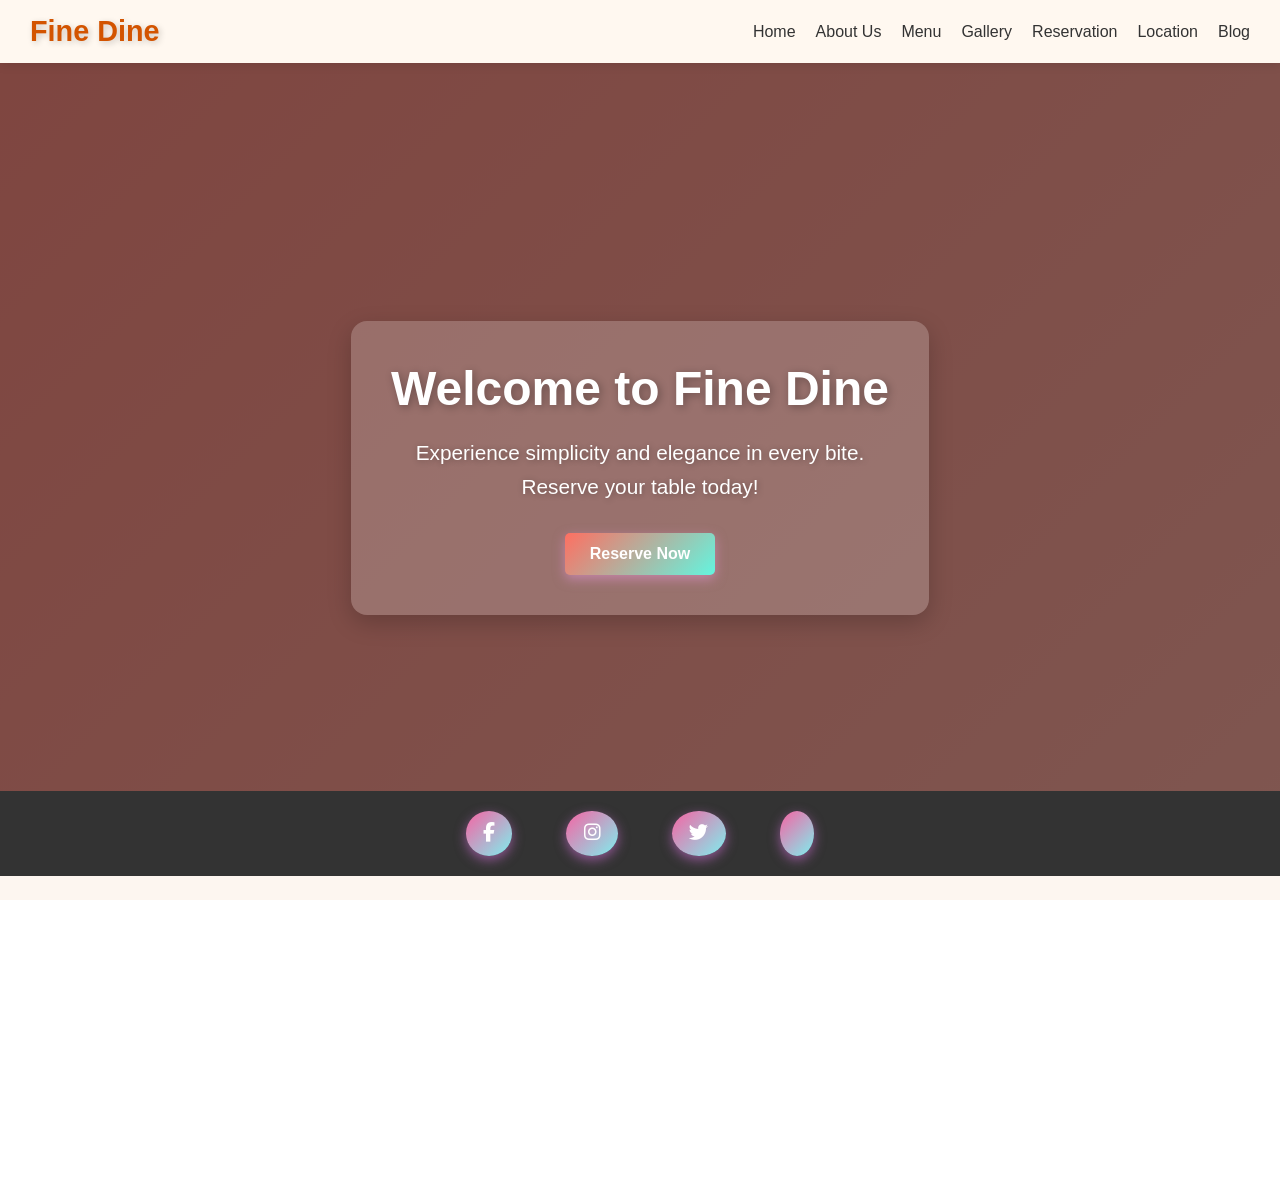
==== project BYTEXL/fine-Dine/index.html @ 953bb9e2 "Add files via upload" ====
<!DOCTYPE html>
<html lang="en">
<head>
  <meta charset="UTF-8" />
  <meta name="viewport" content="width=device-width, initial-scale=1" />
  <title>Fine Dine | Home</title>
  <link rel="stylesheet" href="https://cdnjs.cloudflare.com/ajax/libs/font-awesome/6.4.2/css/all.min.css" />
  <link rel="stylesheet" href="css/styles.css" />
  <style>
    body {
      margin: 0;
      font-family: 'Segoe UI', sans-serif;
      background-color: #fff;
      color: #333;
    }
    .navbar {
      display: flex;
      justify-content: space-between;
      align-items: center;
      background-color: #fff8f0;
      padding: 15px 30px;
      box-shadow: 0 2px 10px rgba(0,0,0,0.1);
      position: sticky;
      top: 0;
      z-index: 10;
    }
    .logo {
      font-size: 1.8rem;
      font-weight: bold;
      color: #d35400;
    }
    .nav-links {
      list-style: none;
      display: flex;
      gap: 20px;
    }
    .nav-links li a {
      text-decoration: none;
      color: #333;
      font-weight: 500;
    }
    .nav-links li a:hover {
      color: #d35400;
    }

    .hero {
      background: url('images/hero.jpg') center/cover no-repeat;
      height: 90vh;
      display: flex;
      align-items: center;
      justify-content: center;
      text-align: center;
      color: white;
      position: relative;
    }
    .hero::after {
      content: '';
      position: absolute;
      top: 0; left: 0;
      width: 100%;
      height: 100%;
      background: rgba(0,0,0,0.5);
    }
    .hero-content {
      position: relative;
      z-index: 1;
      max-width: 700px;
    }
    .hero h1 {
      font-size: 3rem;
      margin-bottom: 20px;
    }
    .hero p {
      font-size: 1.3rem;
      margin-bottom: 30px;
    }
    .book-btn {
      background-color: #d35400;
      color: white;
      padding: 12px 25px;
      font-size: 1rem;
      border: none;
      border-radius: 5px;
      text-decoration: none;
    }
    .book-btn:hover {
      background-color: #e67e22;
    }

    .featured-menu {
      padding: 50px 20px;
      text-align: center;
      background-color: #fdf6f0;
    }
    .featured-menu h2 {
      font-size: 2rem;
      margin-bottom: 30px;
      color: #d35400;
    }
    .menu-preview {
      display: flex;
      flex-wrap: wrap;
      justify-content: center;
      gap: 30px;
    }
    .menu-item {
      width: 260px;
      background-color: white;
      border-radius: 10px;
      overflow: hidden;
      box-shadow: 0 2px 10px rgba(0,0,0,0.1);
    }
    .menu-item img {
      width: 100%;
      height: 180px;
      object-fit: cover;
    }
    .menu-item h3 {
      margin: 10px 0 5px;
    }
    .menu-item p {
      margin-bottom: 10px;
      color: #d35400;
    }

    .social-footer {
      background-color: #333;
      padding: 20px 0;
      text-align: center;
    }
    .social-icon {
      color: white;
      margin: 0 15px;
      font-size: 1.2rem;
      text-decoration: none;
    }
    .social-icon:hover {
      color: #d35400;
    }
  </style>
</head>
<body>

  <!-- NAVBAR -->
  <nav class="navbar">
    <div class="logo">Fine Dine</div>
    <ul class="nav-links">
      <li><a href="index.html" class="active">Home</a></li>
      <li><a href="about.html">About Us</a></li>
      <li><a href="menu.html">Menu</a></li>
      <li><a href="gallery.html">Gallery</a></li>
      <li><a href="reservation.html">Reservation</a></li>
      <li><a href="location.html">Location</a></li>
      <li><a href="blog.html">Blog</a></li>
    </ul>
  </nav>

  <!-- HERO -->
  <section class="hero">
    <div class="hero-content">
      <h1>Welcome to Fine Dine</h1>
      <p>Experience simplicity and elegance in every bite.<br>Reserve your table today!</p>
      <a href="reservation.html" class="book-btn">Reserve Now</a>
    </div>
  </section>

  <section class="featured-menu">
    <h2>Customer Favorites</h2>
    <div class="menu-preview">
      <div class="menu-item">
        <img src="images/pasta.jpg" alt="Pasta Alfredo">
        <h3>Pasta Alfredo</h3>
        <p>₹350</p>
      </div>
      <div class="menu-item">
        <img src="images/pizza.jpg" alt="Margherita Pizza">
        <h3>Margherita Pizza</h3>
        <p>₹450</p>
      </div>
      <div class="menu-item">
        <img src="images/burger.jpg" alt="Cheese Burger">
        <h3>Cheese Burger</h3>
        <p>₹220</p>
      </div>
    </div>
    <br />
    <a href="menu.html" class="book-btn">View Full Menu</a>
  </section>

  <footer class="social-footer">
    <a href="#" class="social-icon"><i class="fab fa-facebook-f"></i></a>
    <a href="#" class="social-icon"><i class="fab fa-instagram"></i></a>
    <a href="#" class="social-icon"><i class="fab fa-twitter"></i></a>
    <a href="#" class="social-icon"><i class="fab fa-tripadvisor"></i></a>
  </footer>

</body>
</html>
---- project BYTEXL/fine-Dine/css/styles.css ----
* {
  margin: 0;
  padding: 0;
  box-sizing: border-box;
}
body, html {
  height: 100%;
  width: 100%;
  font-family: 'Poppins', sans-serif;
  color: #333;
  background: linear-gradient(135deg, rgba(255, 111, 97, 0.8), rgba(255, 154, 139, 0.8)), 
              url('https://images.unsplash.com/photo-1504674900247-0877df9cc836?auto=format&fit=crop&w=1500&q=80') no-repeat center center fixed;
  background-size: cover;
  min-height: 100vh;
  position: relative;
  overflow-x: hidden;
  scroll-behavior: smooth;
}

.navbar {
  width: 100%;
  padding: 1rem 6%;
  display: flex;
  justify-content: space-between;
  align-items: center;
  background: rgba(255, 255, 255, 0.9);
  box-shadow: 0 4px 12px rgba(0, 0, 0, 0.1);
  position: fixed;
  top: 0;
  left: 0;
  z-index: 10;
  backdrop-filter: blur(10px);
  animation: fadeInDown 1s ease-in-out;
}
.logo {
  font-size: 1.8rem;
  font-weight: bold;
  color: #ff6f61;
  text-shadow: 2px 2px 6px rgba(0, 0, 0, 0.2);
  transition: transform 0.3s ease;
}
.logo:hover {
  transform: scale(1.1);
}
.nav-links {
  list-style: none;
  display: flex;
  gap: 1.5rem;
}
.nav-links a {
  color: #333;
  text-decoration: none;
  font-weight: 500;
  position: relative;
  padding: 0.3em 0;
  transition: color 0.3s, transform 0.3s;
}
.nav-links a:hover {
  color: #ff6f61;
  transform: translateY(-3px);
}
.nav-links a::after {
  content: '';
  position: absolute;
  left: 0;
  right: 0;
  bottom: -2px;
  height: 2px;
  background: #fa6a54;
  width: 0%;
  transition: width 0.3s;
}
.nav-links a:hover::after {
  width: 100%;
}

.hero {
  display: flex;
  align-items: center;
  justify-content: center;
  height: 100vh;
  text-align: center;
  background: linear-gradient(135deg, #ff6f61, #ff9a8b);
  color: #fff;
  animation: fadeIn 1.5s ease-in-out;
}
.hero-content {
  background: rgba(255, 255, 255, 0.2);
  padding: 2.5rem;
  border-radius: 16px;
  box-shadow: 0 8px 24px rgba(0, 0, 0, 0.2);
  max-width: 600px;
  margin: 0 auto;
  animation: slideUp 1.5s ease-in-out;
}
.hero-content h1 {
  font-size: 2.5rem;
  color: #fff;
  margin-bottom: 1rem;
  text-shadow: 2px 2px 8px rgba(0, 0, 0, 0.3);
}
.hero-content p {
  font-size: 1.2rem;
  line-height: 1.6;
  margin-bottom: 1.5rem;
  color: #fff;
  text-shadow: 1px 1px 6px rgba(0, 0, 0, 0.3);
}
.book-btn {
  display: inline-block;
  background: linear-gradient(135deg, #ff6f61, #63f5df);
  color: #fff;
  padding: 0.8em 2em;
  border-radius: 24px;
  font-size: 1rem;
  font-weight: bold;
  text-decoration: none;
  transition: background 0.3s, transform 0.3s, box-shadow 0.3s;
  box-shadow: 0 4px 12px rgba(239, 153, 226, 0.5);
}
.book-btn:hover {
  background: linear-gradient(135deg, #5f1959, #ff6f61);
  transform: translateY(-5px);
  box-shadow: 0 6px 18px rgba(238, 238, 129, 0.7);
}

.social-footer {
  position: fixed;
  left: 0;
  right: 0;
  bottom: 1.5rem;
  display: flex;
  justify-content: center;
  align-items: center;
  gap: 1.5rem;
  animation: fadeInUp 1.5s ease-in-out;
}
.social-icon {
  color: #fff;
  background: linear-gradient(135deg, #f763a3, #7eefef);
  font-size: 1.5rem;
  padding: 0.6em 0.9em;
  border-radius: 50%;
  text-align: center;
  transition: transform 0.3s, box-shadow 0.3s;
  box-shadow: 0 4px 12px rgba(235, 121, 243, 0.5);
}
.social-icon:hover {
  transform: scale(1.2);
  box-shadow: 0 6px 18px rgba(84, 236, 231, 0.7);
}

@keyframes fadeIn {
  from {
    opacity: 0;
  }
  to {
    opacity: 1;
  }
}
@keyframes fadeInDown {
  from {
    opacity: 0;
    transform: translateY(-20px);
  }
  to {
    opacity: 1;
    transform: translateY(0);
  }
}
@keyframes fadeInUp {
  from {
    opacity: 0;
    transform: translateY(20px);
  }
  to {
    opacity: 1;
    transform: translateY(0);
  }
}
@keyframes slideUp {
  from {
    opacity: 0;
    transform: translateY(50px);
  }
  to {
    opacity: 1;
    transform: translateY(0);
  }
}

@media (max-width: 950px) {
  .nav-links {
    gap: 1rem;
  }
  .navbar {
    padding: 0.8rem 4%;
  }
}
@media (max-width: 700px) {
  .navbar {
    flex-direction: column;
    gap: 0.5rem;
    align-items: flex-start;
  }
  .logo {
    font-size: 1.5rem;
  }
  .nav-links {
    flex-wrap: wrap;
    gap: 0.5rem;
  }
  .hero-content {
    max-width: 90%;
    padding: 1.5rem;
  }
  .hero-content h1 {
    font-size: 1.8rem;
  }
}
@media (max-width: 550px) {
  .navbar {
    padding: 0.5rem 2%;
  }
  .nav-links {
    gap: 0.3rem;
  }
  .social-footer {
    bottom: 1rem;
    gap: 1rem;
  }
}
@keyframes backgroundFade {
  0% {
    background: linear-gradient(135deg, rgba(194, 165, 162, 0.8), rgba(255, 154, 139, 0.8)), 
                url('https://images.unsplash.com/photo-1504674900247-0877df9cc836?auto=format&fit=crop&w=1500&q=80') no-repeat center center fixed;
  }
  50% {
    background: linear-gradient(135deg, rgba(97, 111, 255, 0.8), rgba(139, 154, 255, 0.8)), 
                url('https://images.unsplash.com/photo-1504674900247-0877df9cc836?auto=format&fit=crop&w=1500&q=80') no-repeat center center fixed;
  }
  100% {
    background: linear-gradient(135deg, rgba(186, 176, 175, 0.8), rgba(152, 145, 144, 0.8)), 
                url('https://images.unsplash.com/photo-1504674900247-0877df9cc836?auto=format&fit=crop&w=1500&q=80') no-repeat center center fixed;
  }


body, html {
  animation: backgroundFade 10s infinite alternate;
}
}
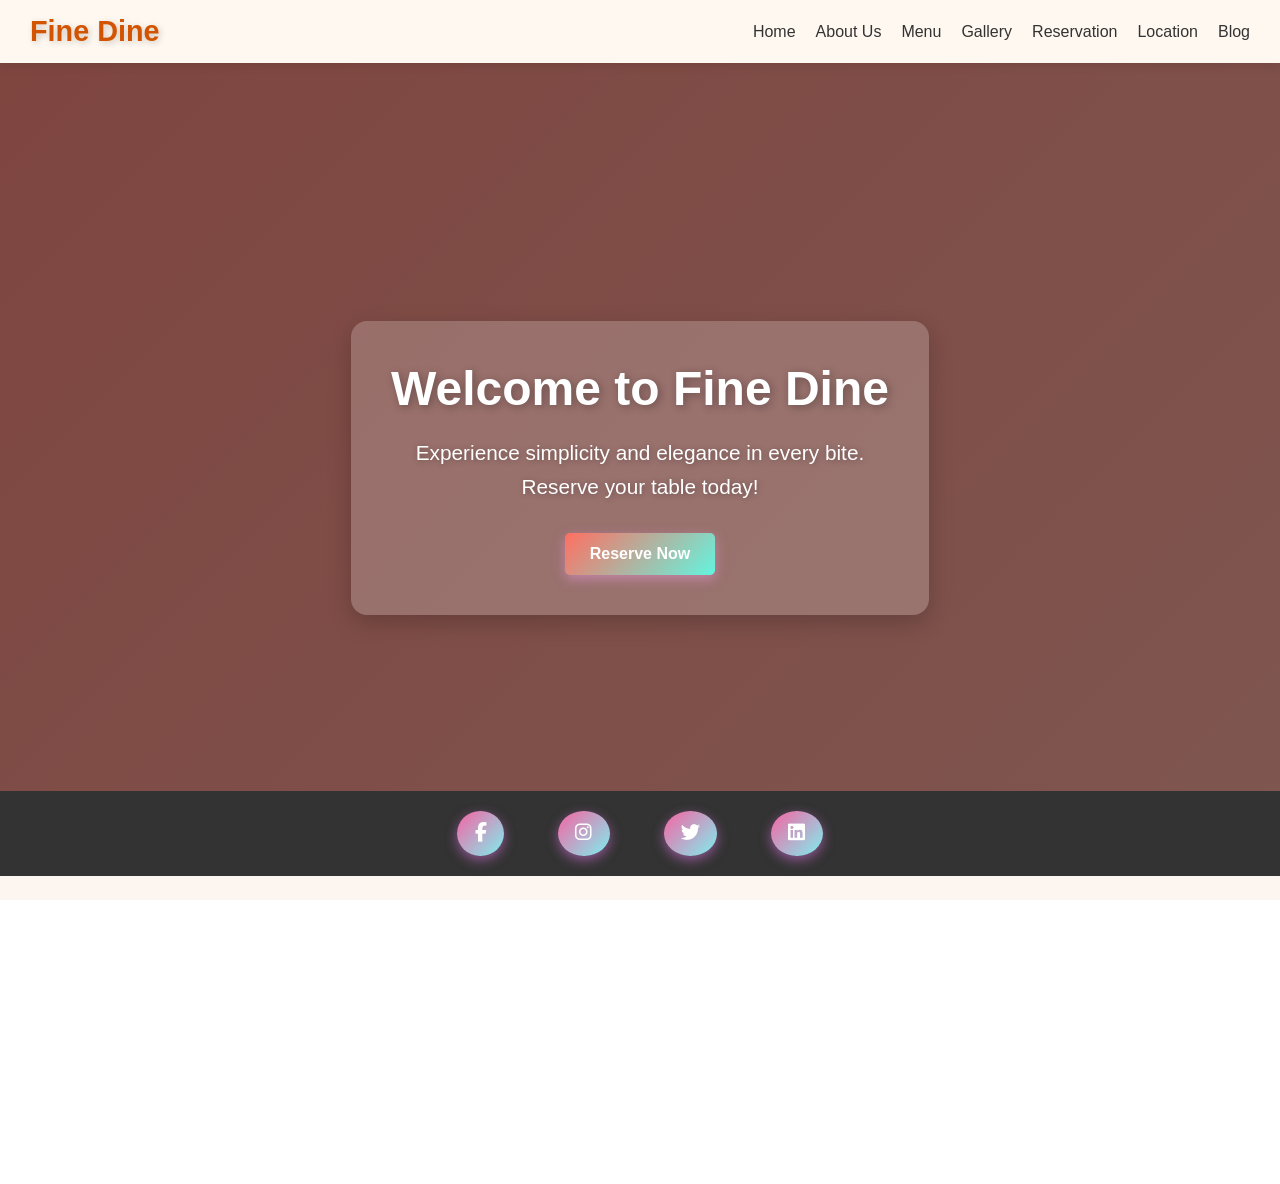
==== commit c46fbf3e: "Update index.html" ====
--- a/project BYTEXL/fine-Dine/index.html
+++ b/project BYTEXL/fine-Dine/index.html
@@ -191,7 +191,7 @@
     <a href="#" class="social-icon"><i class="fab fa-facebook-f"></i></a>
     <a href="#" class="social-icon"><i class="fab fa-instagram"></i></a>
     <a href="#" class="social-icon"><i class="fab fa-twitter"></i></a>
-    <a href="#" class="social-icon"><i class="fab fa-tripadvisor"></i></a>
+    <a href="#" class="social-icon"><i class="fab fa-linkedin"></i></a>
   </footer>
 
 </body>
